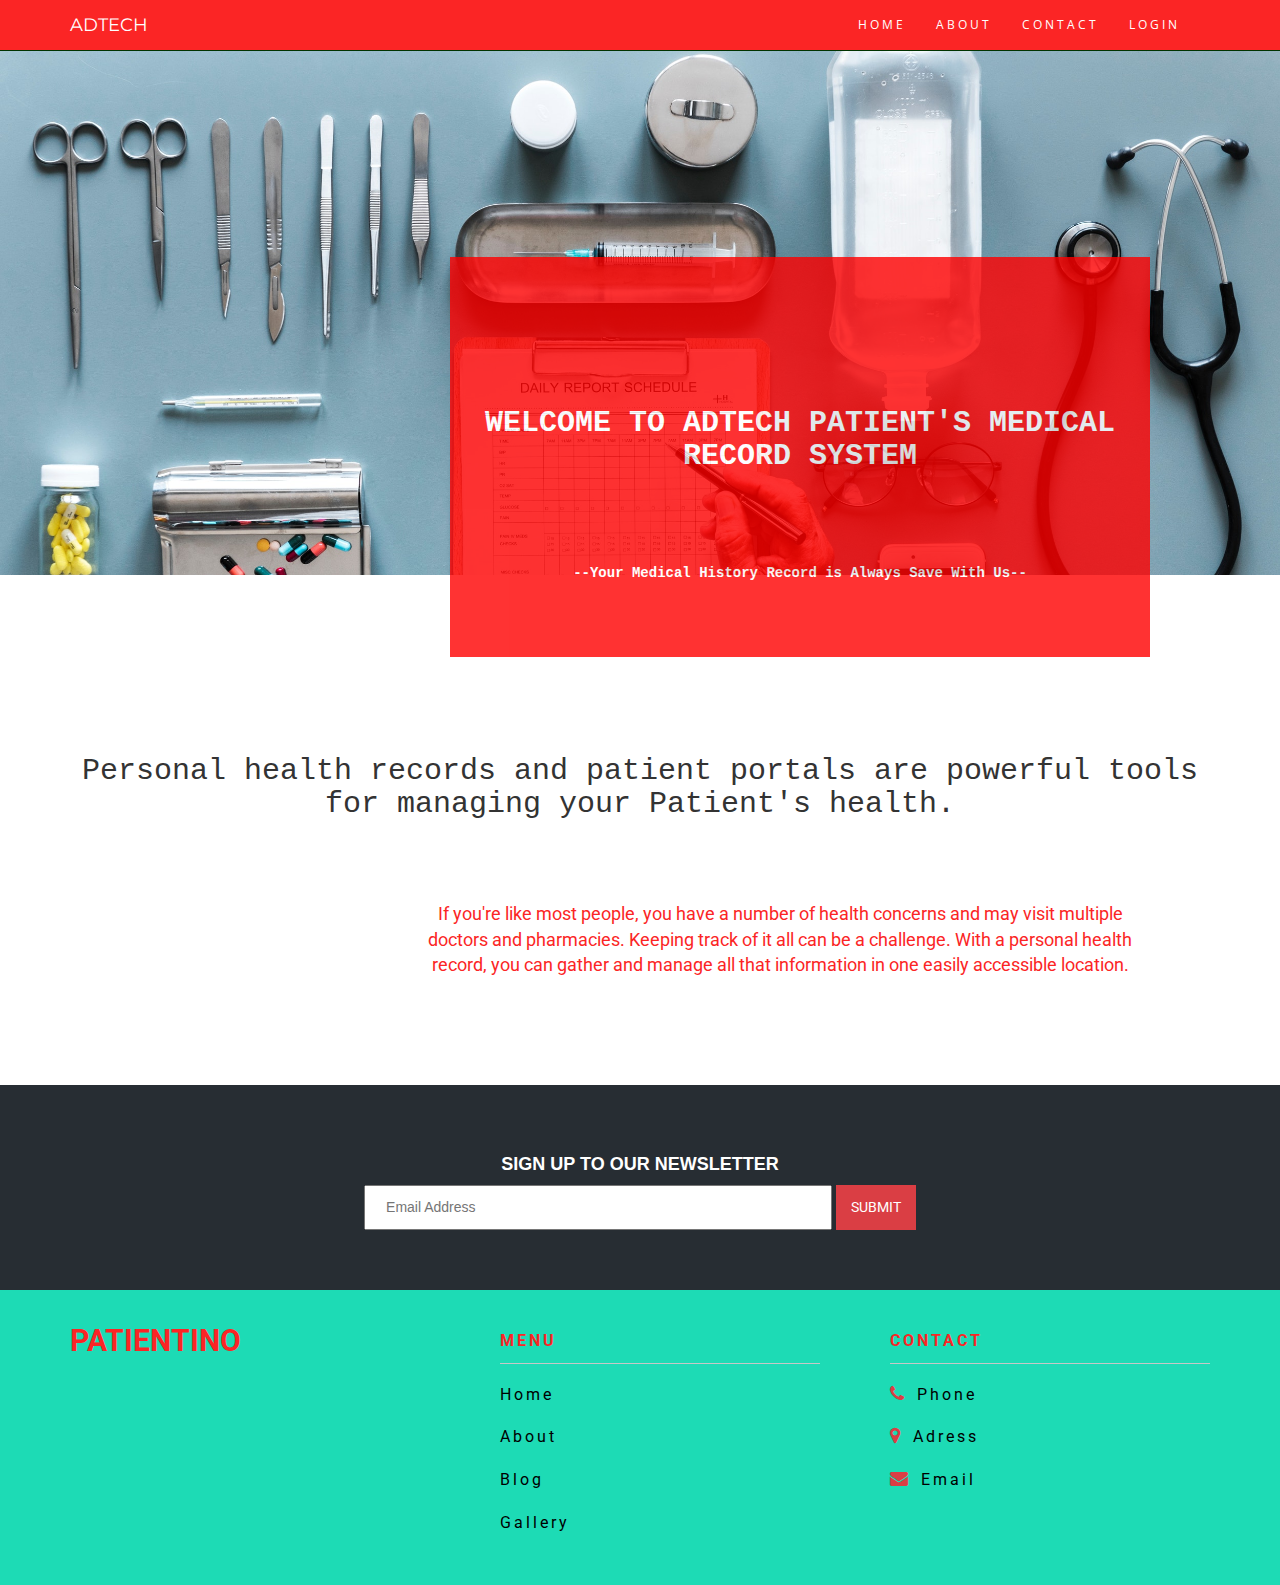
==== index.html @ aa2142ff "end of day 2" ====
<!DOCTYPE html>
<html lang="en">
  <head>
    <meta charset="utf-8">
    <meta http-equiv="X-UA-Compatible" content="IE=edge">
    <meta name="viewport" content="width=device-width, initial-scale=1">
    <title>ADTECH</title>

    <!-- Bootstrap -->
     
<link rel="stylesheet" href="https://maxcdn.bootstrapcdn.com/bootstrap/3.3.7/css/bootstrap.min.css">
<script src="https://ajax.googleapis.com/ajax/libs/jquery/3.2.0/jquery.min.js"></script>
<script src="js/script.js"></script>
<script src="https://maxcdn.bootstrapcdn.com/bootstrap/3.3.7/js/bootstrap.min.js"></script>
<link href="//maxcdn.bootstrapcdn.com/font-awesome/4.2.0/css/font-awesome.min.css" rel="stylesheet">
 <link href="css/styles.css" rel="stylesheet">
  
  </head>
 
  <body>
  <section>
    <header class="navbar navbar-inverse navbar-fixed-top bs-docs-nav" role="banner">
  <div class="container">
    <div class="navbar-header">
      <button class="navbar-toggle" type="button" data-toggle="collapse" data-target=".bs-navbar-collapse">
        <span class="sr-only">Toggle navigation</span>
        <span class="icon-bar"></span>
        <span class="icon-bar"></span>
        <span class="icon-bar"></span>
      </button>
      <a href="./" class="navbar-brand">ADTECH</a>
    </div>
    <nav class="collapse navbar-collapse bs-navbar-collapse" role="navigation">
      <ul class="nav navbar-nav navbar-right">
        <li>
          <a href="#" class="active">Home</a>
        </li>
        <li>
          <a href="#">About</a>
        </li>
        <li>
          <a href="#">Contact</a>
        </li>
        <li>
          <a href="#"> Login</a> 
        </li>
        <li>
          <a href="#"></a>
        </li>
      </ul>
    </nav>
  </div>
</header>
   <canvas id='world'></canvas>
   
   
   <div class = "welcome">
     
     <h2> WELCOME TO ADTECH PATIENT'S MEDICAL RECORD SYSTEM </h2>
      <p style = "color : white;"> --Your Medical History Record is Always Save With Us--</p>
   </div>
   </section>
   <div class = "info">
     <h2> Personal health records and patient portals are powerful tools for managing your Patient's health.</h2> 
     <p> If you're like most people, you have a number of health concerns and may visit multiple doctors and pharmacies. 
     Keeping track of it all can be a challenge. With a personal health record, 
     you can gather and manage all that information in one easily accessible location.</p>
   </div>
   <div class="search-text"> 
   <div class="container">
     <div class="row text-center">
     
       <div class="form">
           <h4>SIGN UP TO OUR NEWSLETTER</h4>
            <form id="search-form" class="form-search form-horizontal">
                <input type="text" class="input-search" placeholder="Email Address">
                <button type="submit" class="btn-search" style = "color : fb2525" >SUBMIT</button>
            </form>
        </div>
    
      </div>         
   </div>     
</div>

<footer>
 <div class="container">
   <div class="row">
   
            <div class="col-md-4 col-sm-6 col-xs-12">
              <span class="logo" style = "color : #fb2525;">PATIENTINO</span>
            </div>
            
            <div class="col-md-4 col-sm-6 col-xs-12">
                <ul class="menu">
                     <span>Menu</span>    
                     <li>
                        <a href="#">Home</a>
                      </li>
                           
                      <li>
                         <a href="#">About</a>
                      </li>
                           
                      <li>
                        <a href="#">Blog</a>
                      </li>
                           
                      <li>
                         <a href="#">Gallery </a>
                      </li>
                 </ul>
            </div>
       
            <div class="col-md-4 col-sm-6 col-xs-12">
              <ul class="address">
                    <span>Contact</span>       
                    <li>
                       <i class="fa fa-phone" aria-hidden="true"></i> <a href="#">Phone</a>
                    </li>
                    <li>
                       <i class="fa fa-map-marker" aria-hidden="true"></i> <a href="#">Adress</a>
                    </li> 
                    <li>
                       <i class="fa fa-envelope" aria-hidden="true"></i> <a href="#">Email</a>
                    </li> 
               </ul>
           </div>
       
       
       </div> 
    </div>
</footer>
   
 
  <script src="js/script.js"></script>

  </body>
</html>
---- css/styles.css ----
@import url('https://fonts.googleapis.com/css?family=Roboto:100,300,400,500,700,900');
@import 'https://fonts.googleapis.com/css?family=Montserrat|Open+Sans';

body,html{
  padding: 0; 
  margin: 0; 
  height :100%;
 }
 
 section{
 background-image: url("../images/aerial.jpg");
  background-position: ;
  background-repeat: no-repeat;
  background-size: cover;
 
 }
 

.navbar-brand {
  font-family: 'Montserrat', sans-serif;
  text-transform: uppercase
}

.navbar .nav {
  font-family: 'Open Sans', sans-serif;
  text-transform: uppercase;
  letter-spacing: 3px;
  font-size: 1.2rem
}

.navbar-inverse {
  background-color: #fb2525
}

.navbar-inverse .navbar-nav>.active>a:hover,
.navbar-inverse .navbar-nav>li>a:hover,
.navbar-inverse .navbar-nav>li>a:focus {
  background-color: #002200
}

.navbar-inverse .navbar-nav>.active>a,
.navbar-inverse .navbar-nav>.open>a,
.navbar-inverse .navbar-nav>.open>a,
.navbar-inverse .navbar-nav>.open>a:hover,
.navbar-inverse .navbar-nav>.open>a,
.navbar-inverse .navbar-nav>.open>a:hover,
.navbar-inverse .navbar-nav>.open>a:focus {
  background-color: #003300
}

.dropdown-menu {
  background-color: #006B00
}

.dropdown-menu>li>a:hover,
.dropdown-menu>li>a:focus {
  background-color: #002200
}

.navbar-inverse {
  background-image: none;
}

.dropdown-menu>li>a:hover,
.dropdown-menu>li>a:focus {
  background-image: none;
}

.navbar-inverse {
  border-color: #003300
}

.navbar-inverse .navbar-brand {
  color: #FFFFFF
}

.navbar-inverse .navbar-brand:hover {
  color: #FFCC00
}

.navbar-inverse .navbar-nav>li>a {
  color: #FFFFFF
}

.navbar-inverse .navbar-nav>li>a:hover,
.navbar-inverse .navbar-nav>li>a:focus {
  color: #FFCC00
}

.navbar-inverse .navbar-nav>.active>a,
.navbar-inverse .navbar-nav>.open>a,
.navbar-inverse .navbar-nav>.open>a:hover,
.navbar-inverse .navbar-nav>.open>a:focus {
  color: #FFCC00
}

.navbar-inverse .navbar-nav>.active>a:hover,
.navbar-inverse .navbar-nav>.active>a:focus {
  color: #FFCC00
}

.dropdown-menu>li>a {
  color: #FFFFFF
}

.dropdown-menu>li>a:hover,
.dropdown-menu>li>a:focus {
  color: #FFCC00
}

.navbar-inverse .navbar-nav>.dropdown>a .caret {
  border-top-color: #FFFFFF
}

.navbar-inverse .navbar-nav>.dropdown>a:hover .caret {
  border-top-color: #FFFFFF
}

.navbar-inverse .navbar-nav>.dropdown>a .caret {
  border-bottom-color: #FFFFFF
}

.navbar-inverse .navbar-nav>.dropdown>a:hover .caret {
  border-bottom-color: #FFFFFF
 }
 
 .welcome{
  height : 400px;
  width : 700px;
  position : relative;
  opacity : 0.8;
  background-color : red;
  left :450px;
  top : 82px;
  color : white;
  font-family : cursive;
  text-align : center;
  }
  
  .welcome h2{
  font-family : courier;
  position : relative;
  top : 150px;
  font-weight : bold;
 }

 .welcome p {
  font-family : courier;
  position : relative;
  top : 230px;
  font-weight : bolder;
  
 }

.info {
  
    margin : 80px;
    text-align : center;
    position : relative;
    top : 100px;
    height : 350px;
    
}
 .info h2{
 font-family : courier;
 font-size : 30px;
 }
 
  .info p{
    font-size :18px;
    margin : 30px;
    font-family : roboto;
    text-align : center;
    width : 720px;
    position : relative;
    left : 310px;
    color :#fb2525;
    top : 50px;
    
    
    }
    

.search-text{
	margin-top:50px;
	background-color: #272d33;
	padding-top:60px;
	padding-bottom:60px;
}
	
.search-text .input-search{
	height:45px;
	width:40%;
	padding-left:20px;
    color:#333;
} 

.search-text .btn-search{
    background: #da3e44;
    font-family:Roboto;
    border:none;
	color:#FFF;
	height: 45px;
    width: 80px;
}

.search-text h4{
    color: #FFF;
    font-weight: 700;
}

footer{
     background-color: #1ddbb5;
     padding:30px 0px;
     font-family: 'Roboto', sans-serif;
}	       

.logo{
    color:#FFF;
    font-weight:700;
    font-size:30px;
}

.address span , .menu span{
   color: #fb2525; 
   font-weight: bold; 
   border-bottom: 1px solid #c7c7c7; 
   padding:10px 0px;
   display: block;
   text-transform: uppercase;
   font-size: 16px;
   letter-spacing: 3px;
}
 
.address li a , .menu li a{
    color:black;
    letter-spacing: 3px;
    text-decoration:none;
    font-size:16px;
}

.address li, .menu li{
    margin:20px 0px;
    list-style: none;
}

.address li a:hover , .menu li a:hover{
    color: #da3e44;
    -webkit-transition: all 1s ease-in-out;
    -moz-transition: all 1s ease-in-out;
    -o-transition: all 1s ease-in-out;
    transition: all 1s ease-in-out;
}

.address .fa{
    color: #da3e44;
    margin-right: 10px;
    font-size:18px;
}
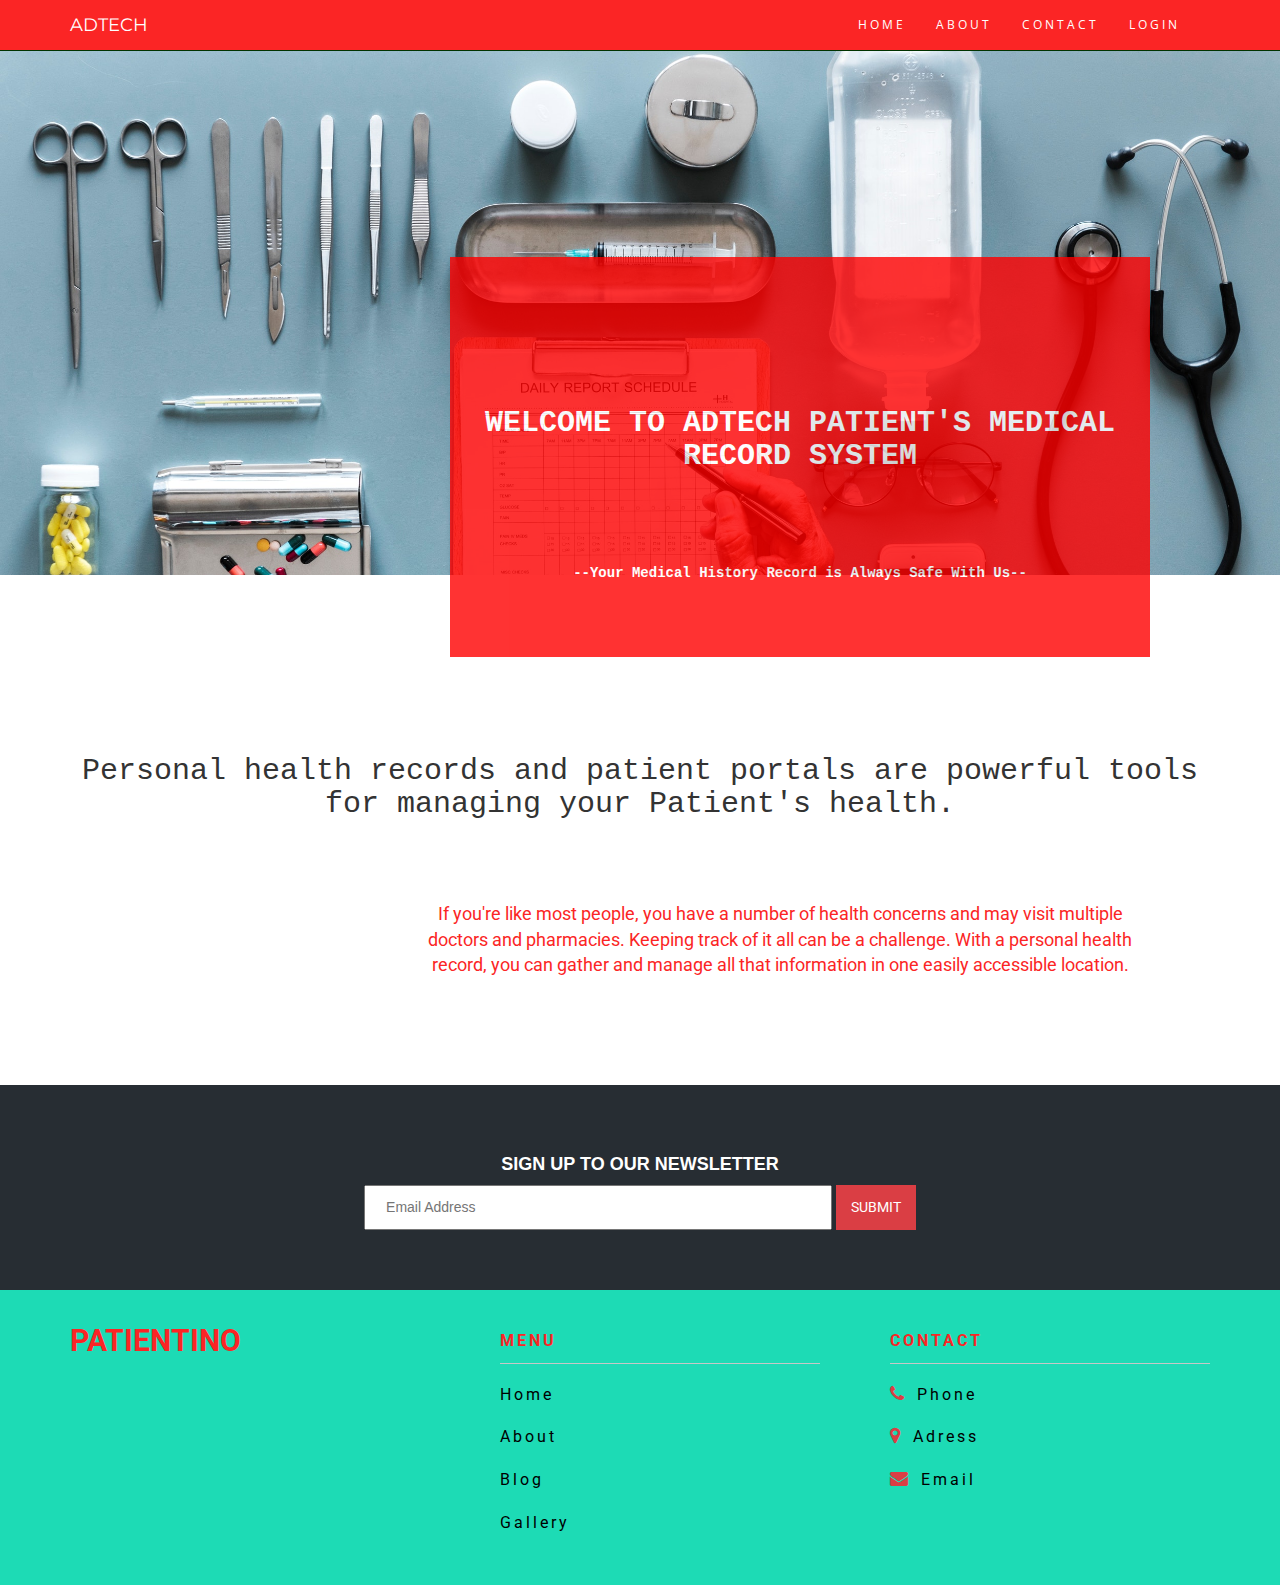
==== commit 772fb62a: "Add files via upload" ====
--- a/index.html
+++ b/index.html
@@ -7,16 +7,16 @@
     <title>ADTECH</title>
 
     <!-- Bootstrap -->
-     
+
 <link rel="stylesheet" href="https://maxcdn.bootstrapcdn.com/bootstrap/3.3.7/css/bootstrap.min.css">
 <script src="https://ajax.googleapis.com/ajax/libs/jquery/3.2.0/jquery.min.js"></script>
 <script src="js/script.js"></script>
 <script src="https://maxcdn.bootstrapcdn.com/bootstrap/3.3.7/js/bootstrap.min.js"></script>
 <link href="//maxcdn.bootstrapcdn.com/font-awesome/4.2.0/css/font-awesome.min.css" rel="stylesheet">
  <link href="css/styles.css" rel="stylesheet">
-  
+
   </head>
- 
+
   <body>
   <section>
     <header class="navbar navbar-inverse navbar-fixed-top bs-docs-nav" role="banner">
@@ -42,7 +42,7 @@
           <a href="#">Contact</a>
         </li>
         <li>
-          <a href="#"> Login</a> 
+          <a href="login.html"> Login</a>
         </li>
         <li>
           <a href="#"></a>
@@ -52,24 +52,24 @@
   </div>
 </header>
    <canvas id='world'></canvas>
-   
-   
+
+
    <div class = "welcome">
-     
+
      <h2> WELCOME TO ADTECH PATIENT'S MEDICAL RECORD SYSTEM </h2>
-      <p style = "color : white;"> --Your Medical History Record is Always Save With Us--</p>
+      <p style = "color : white;"> --Your Medical History Record is Always Safe With Us--</p>
    </div>
    </section>
    <div class = "info">
-     <h2> Personal health records and patient portals are powerful tools for managing your Patient's health.</h2> 
-     <p> If you're like most people, you have a number of health concerns and may visit multiple doctors and pharmacies. 
-     Keeping track of it all can be a challenge. With a personal health record, 
+     <h2> Personal health records and patient portals are powerful tools for managing your Patient's health.</h2>
+     <p> If you're like most people, you have a number of health concerns and may visit multiple doctors and pharmacies.
+     Keeping track of it all can be a challenge. With a personal health record,
      you can gather and manage all that information in one easily accessible location.</p>
    </div>
-   <div class="search-text"> 
+   <div class="search-text">
    <div class="container">
      <div class="row text-center">
-     
+
        <div class="form">
            <h4>SIGN UP TO OUR NEWSLETTER</h4>
             <form id="search-form" class="form-search form-horizontal">
@@ -77,61 +77,61 @@
                 <button type="submit" class="btn-search" style = "color : fb2525" >SUBMIT</button>
             </form>
         </div>
-    
-      </div>         
-   </div>     
+
+      </div>
+   </div>
 </div>
 
 <footer>
  <div class="container">
    <div class="row">
-   
+
             <div class="col-md-4 col-sm-6 col-xs-12">
               <span class="logo" style = "color : #fb2525;">PATIENTINO</span>
             </div>
-            
+
             <div class="col-md-4 col-sm-6 col-xs-12">
                 <ul class="menu">
-                     <span>Menu</span>    
+                     <span>Menu</span>
                      <li>
                         <a href="#">Home</a>
                       </li>
-                           
+
                       <li>
                          <a href="#">About</a>
                       </li>
-                           
+
                       <li>
                         <a href="#">Blog</a>
                       </li>
-                           
+
                       <li>
                          <a href="#">Gallery </a>
                       </li>
                  </ul>
             </div>
-       
+
             <div class="col-md-4 col-sm-6 col-xs-12">
               <ul class="address">
-                    <span>Contact</span>       
+                    <span>Contact</span>
                     <li>
                        <i class="fa fa-phone" aria-hidden="true"></i> <a href="#">Phone</a>
                     </li>
                     <li>
                        <i class="fa fa-map-marker" aria-hidden="true"></i> <a href="#">Adress</a>
-                    </li> 
+                    </li>
                     <li>
                        <i class="fa fa-envelope" aria-hidden="true"></i> <a href="#">Email</a>
-                    </li> 
+                    </li>
                </ul>
            </div>
-       
-       
-       </div> 
+
+
+       </div>
     </div>
 </footer>
-   
- 
+
+
   <script src="js/script.js"></script>
 
   </body>
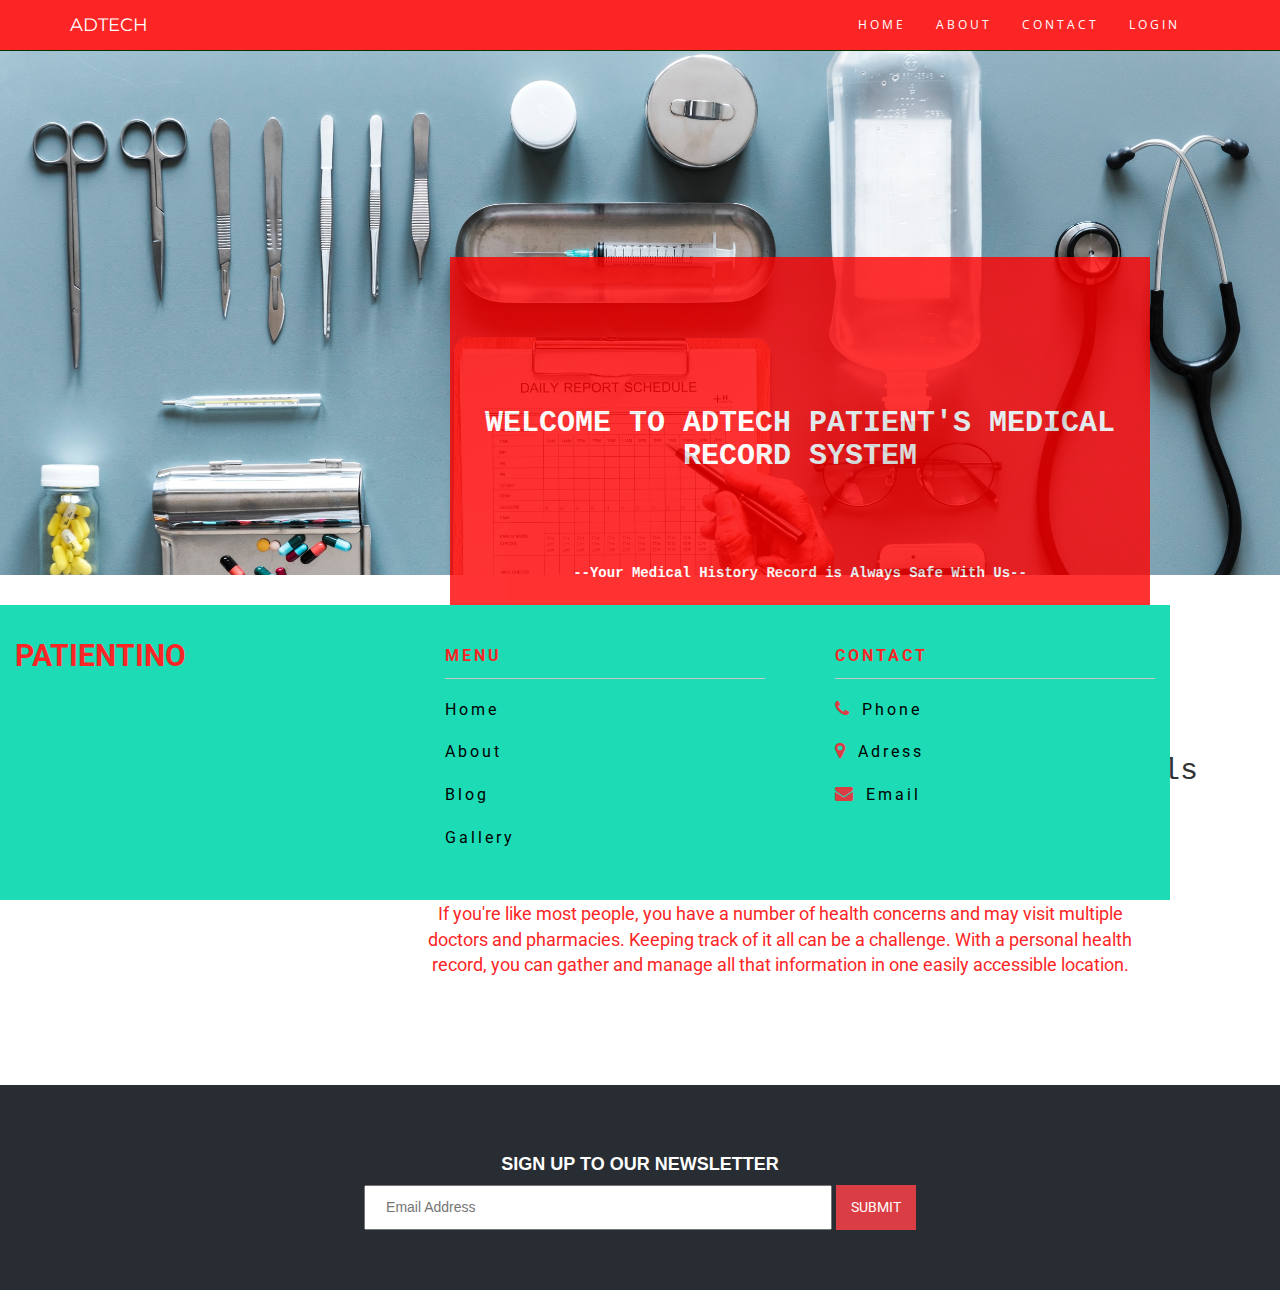
==== commit ced61456: "upfile" ====
--- a/index.html
+++ b/index.html
@@ -10,10 +10,10 @@
 
 <link rel="stylesheet" href="https://maxcdn.bootstrapcdn.com/bootstrap/3.3.7/css/bootstrap.min.css">
 <script src="https://ajax.googleapis.com/ajax/libs/jquery/3.2.0/jquery.min.js"></script>
-<script src="js/script.js"></script>
+<script src="static/js/script.js"></script>
 <script src="https://maxcdn.bootstrapcdn.com/bootstrap/3.3.7/js/bootstrap.min.js"></script>
 <link href="//maxcdn.bootstrapcdn.com/font-awesome/4.2.0/css/font-awesome.min.css" rel="stylesheet">
- <link href="css/styles.css" rel="stylesheet">
+ <link href="static/css/styles.css" rel="stylesheet">
 
   </head>
 
@@ -42,7 +42,7 @@
           <a href="#">Contact</a>
         </li>
         <li>
-          <a href="login.html"> Login</a>
+          <a href="/login"> Login</a>
         </li>
         <li>
           <a href="#"></a>
@@ -132,7 +132,7 @@
 </footer>
 
 
-  <script src="js/script.js"></script>
+  <script src="static/js/script.js"></script>
 
   </body>
 </html>
--- a/static/css/styles.css
+++ b/static/css/styles.css
@@ -0,0 +1,263 @@
+
+@import url('https://fonts.googleapis.com/css?family=Roboto:100,300,400,500,700,900');
+@import 'https://fonts.googleapis.com/css?family=Montserrat|Open+Sans';
+
+body,html{
+  padding: 0; 
+  margin: 0; 
+  height :100%;
+ }
+ 
+ section{
+ background-image: url("../images/aerial.jpg");
+  background-position: ;
+  background-repeat: no-repeat;
+  background-size: cover;
+ 
+ }
+ 
+
+.navbar-brand {
+  font-family: 'Montserrat', sans-serif;
+  text-transform: uppercase
+}
+
+.navbar .nav {
+  font-family: 'Open Sans', sans-serif;
+  text-transform: uppercase;
+  letter-spacing: 3px;
+  font-size: 1.2rem
+}
+
+.navbar-inverse {
+  background-color: #fb2525
+}
+
+.navbar-inverse .navbar-nav>.active>a:hover,
+.navbar-inverse .navbar-nav>li>a:hover,
+.navbar-inverse .navbar-nav>li>a:focus {
+  background-color: #002200
+}
+
+.navbar-inverse .navbar-nav>.active>a,
+.navbar-inverse .navbar-nav>.open>a,
+.navbar-inverse .navbar-nav>.open>a,
+.navbar-inverse .navbar-nav>.open>a:hover,
+.navbar-inverse .navbar-nav>.open>a,
+.navbar-inverse .navbar-nav>.open>a:hover,
+.navbar-inverse .navbar-nav>.open>a:focus {
+  background-color: #003300
+}
+
+.dropdown-menu {
+  background-color: #006B00
+}
+
+.dropdown-menu>li>a:hover,
+.dropdown-menu>li>a:focus {
+  background-color: #002200
+}
+
+.navbar-inverse {
+  background-image: none;
+}
+
+.dropdown-menu>li>a:hover,
+.dropdown-menu>li>a:focus {
+  background-image: none;
+}
+
+.navbar-inverse {
+  border-color: #003300
+}
+
+.navbar-inverse .navbar-brand {
+  color: #FFFFFF
+}
+
+.navbar-inverse .navbar-brand:hover {
+  color: #FFCC00
+}
+
+.navbar-inverse .navbar-nav>li>a {
+  color: #FFFFFF
+}
+
+.navbar-inverse .navbar-nav>li>a:hover,
+.navbar-inverse .navbar-nav>li>a:focus {
+  color: #FFCC00
+}
+
+.navbar-inverse .navbar-nav>.active>a,
+.navbar-inverse .navbar-nav>.open>a,
+.navbar-inverse .navbar-nav>.open>a:hover,
+.navbar-inverse .navbar-nav>.open>a:focus {
+  color: #FFCC00
+}
+
+.navbar-inverse .navbar-nav>.active>a:hover,
+.navbar-inverse .navbar-nav>.active>a:focus {
+  color: #FFCC00
+}
+
+.dropdown-menu>li>a {
+  color: #FFFFFF
+}
+
+.dropdown-menu>li>a:hover,
+.dropdown-menu>li>a:focus {
+  color: #FFCC00
+}
+
+.navbar-inverse .navbar-nav>.dropdown>a .caret {
+  border-top-color: #FFFFFF
+}
+
+.navbar-inverse .navbar-nav>.dropdown>a:hover .caret {
+  border-top-color: #FFFFFF
+}
+
+.navbar-inverse .navbar-nav>.dropdown>a .caret {
+  border-bottom-color: #FFFFFF
+}
+
+.navbar-inverse .navbar-nav>.dropdown>a:hover .caret {
+  border-bottom-color: #FFFFFF
+ }
+ 
+ .welcome{
+  height : 400px;
+  width : 700px;
+  position : relative;
+  opacity : 0.8;
+  background-color : red;
+  left :450px;
+  top : 82px;
+  color : white;
+  font-family : cursive;
+  text-align : center;
+  }
+  
+  .welcome h2{
+  font-family : courier;
+  position : relative;
+  top : 150px;
+  font-weight : bold;
+ }
+
+ .welcome p {
+  font-family : courier;
+  position : relative;
+  top : 230px;
+  font-weight : bolder;
+  
+ }
+
+.info {
+  
+    margin : 80px;
+    text-align : center;
+    position : relative;
+    top : 100px;
+    height : 350px;
+    
+}
+ .info h2{
+ font-family : courier;
+ font-size : 30px;
+ }
+ 
+  .info p{
+    font-size :18px;
+    margin : 30px;
+    font-family : roboto;
+    text-align : center;
+    width : 720px;
+    position : relative;
+    left : 310px;
+    color :#fb2525;
+    top : 50px;
+    
+    
+    }
+    
+
+.search-text{
+	margin-top:50px;
+	background-color: #272d33;
+	padding-top:60px;
+	padding-bottom:60px;
+}
+	
+.search-text .input-search{
+	height:45px;
+	width:40%;
+	padding-left:20px;
+    color:#333;
+} 
+
+.search-text .btn-search{
+    background: #da3e44;
+    font-family:Roboto;
+    border:none;
+	color:#FFF;
+	height: 45px;
+    width: 80px;
+}
+
+.search-text h4{
+    color: #FFF;
+    font-weight: 700;
+}
+
+footer{
+     background-color: #1ddbb5;
+     padding:30px 0px;
+     font-family: 'Roboto', sans-serif;
+     position : absolute;
+     bottom : 0;
+}	       
+
+.logo{
+    color:#FFF;
+    font-weight:700;
+    font-size:30px;
+}
+
+.address span , .menu span{
+   color: #fb2525; 
+   font-weight: bold; 
+   border-bottom: 1px solid #c7c7c7; 
+   padding:10px 0px;
+   display: block;
+   text-transform: uppercase;
+   font-size: 16px;
+   letter-spacing: 3px;
+}
+ 
+.address li a , .menu li a{
+    color:black;
+    letter-spacing: 3px;
+    text-decoration:none;
+    font-size:16px;
+}
+
+.address li, .menu li{
+    margin:20px 0px;
+    list-style: none;
+}
+
+.address li a:hover , .menu li a:hover{
+    color: #da3e44;
+    -webkit-transition: all 1s ease-in-out;
+    -moz-transition: all 1s ease-in-out;
+    -o-transition: all 1s ease-in-out;
+    transition: all 1s ease-in-out;
+}
+
+.address .fa{
+    color: #da3e44;
+    margin-right: 10px;
+    font-size:18px;
+}
+
